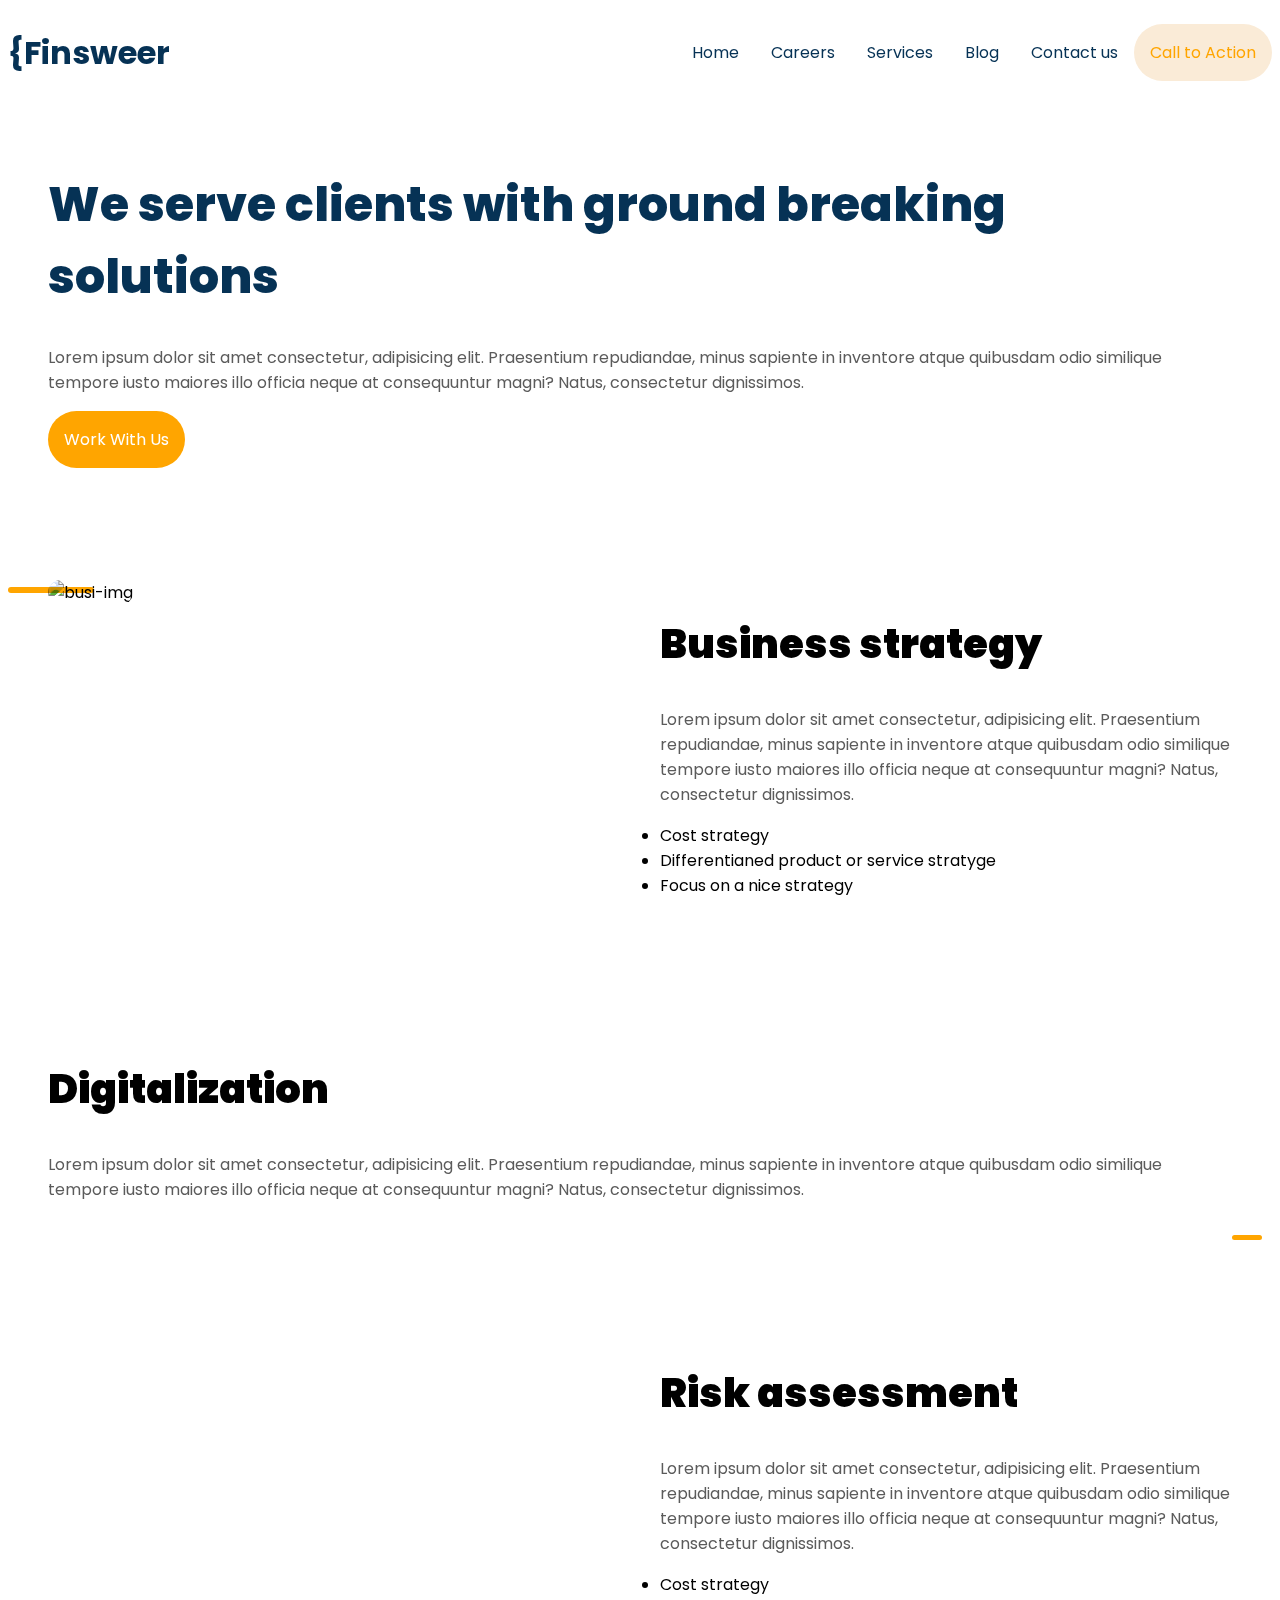
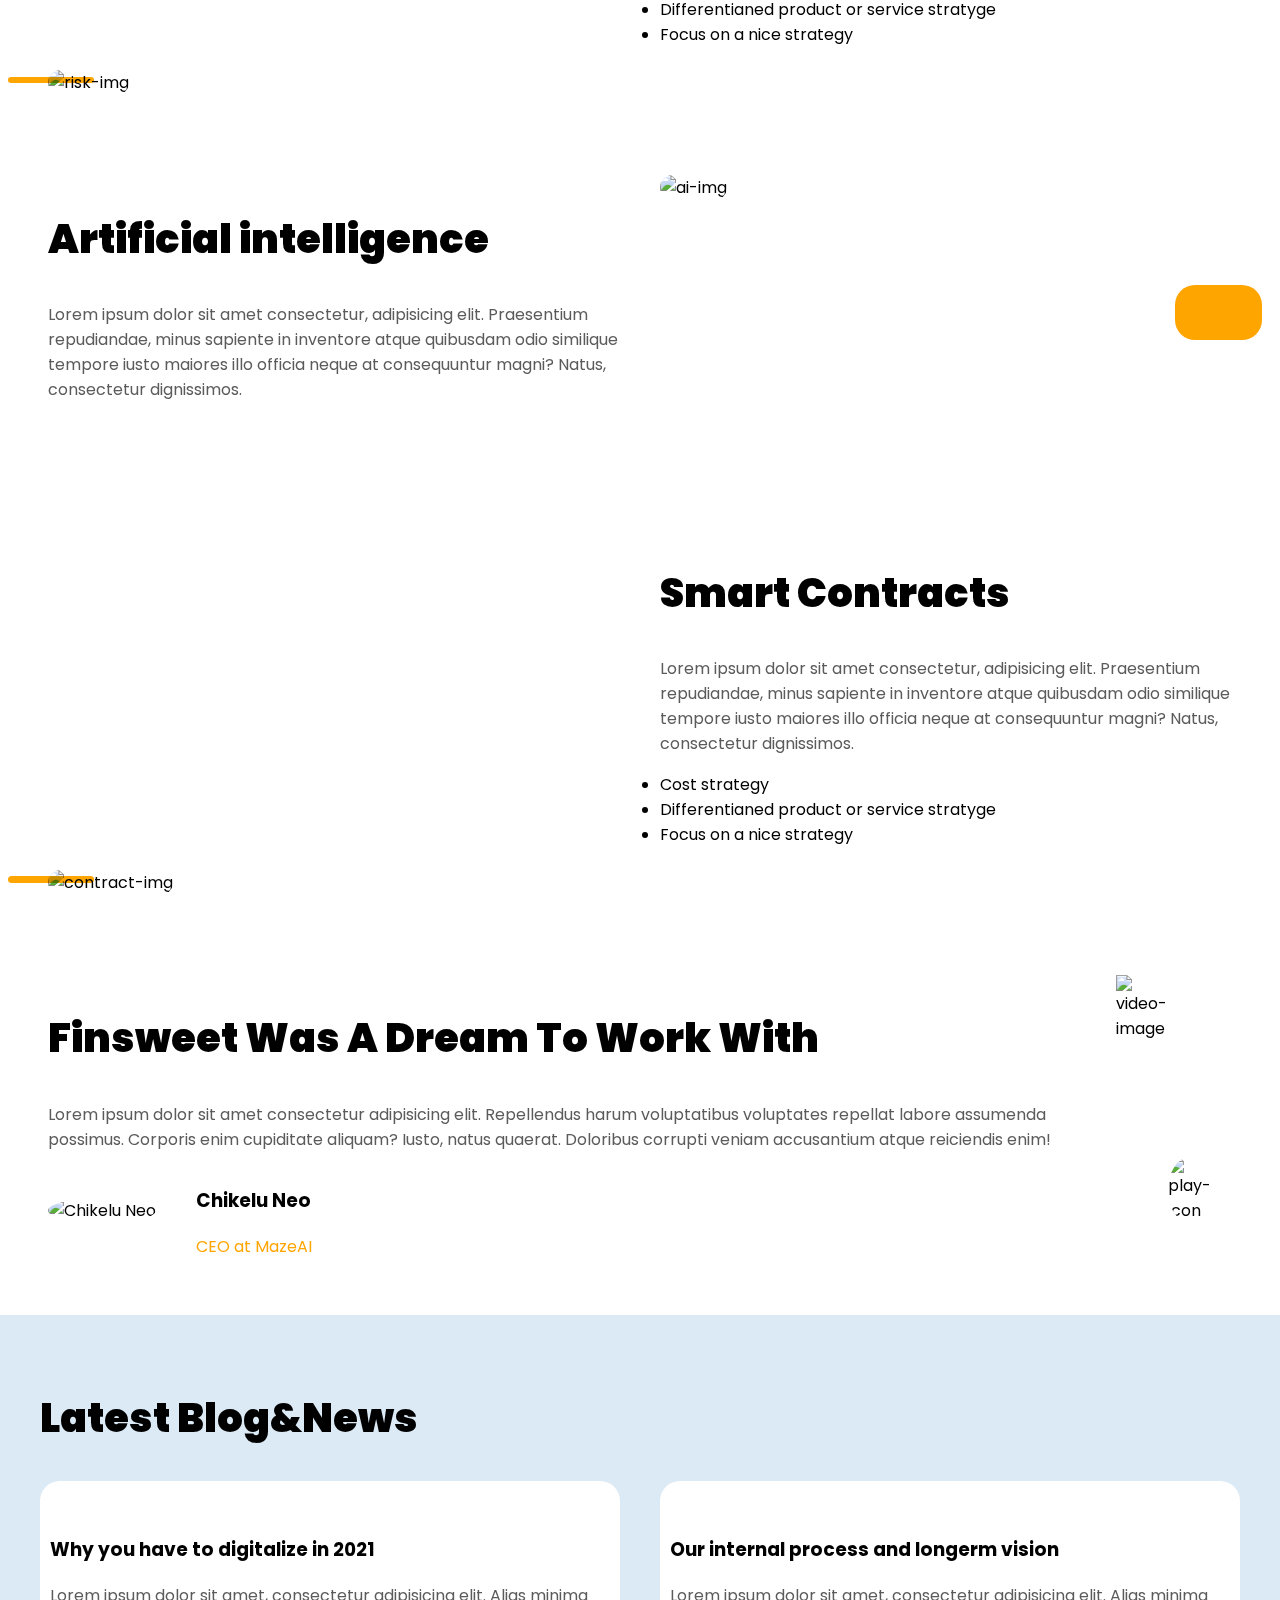
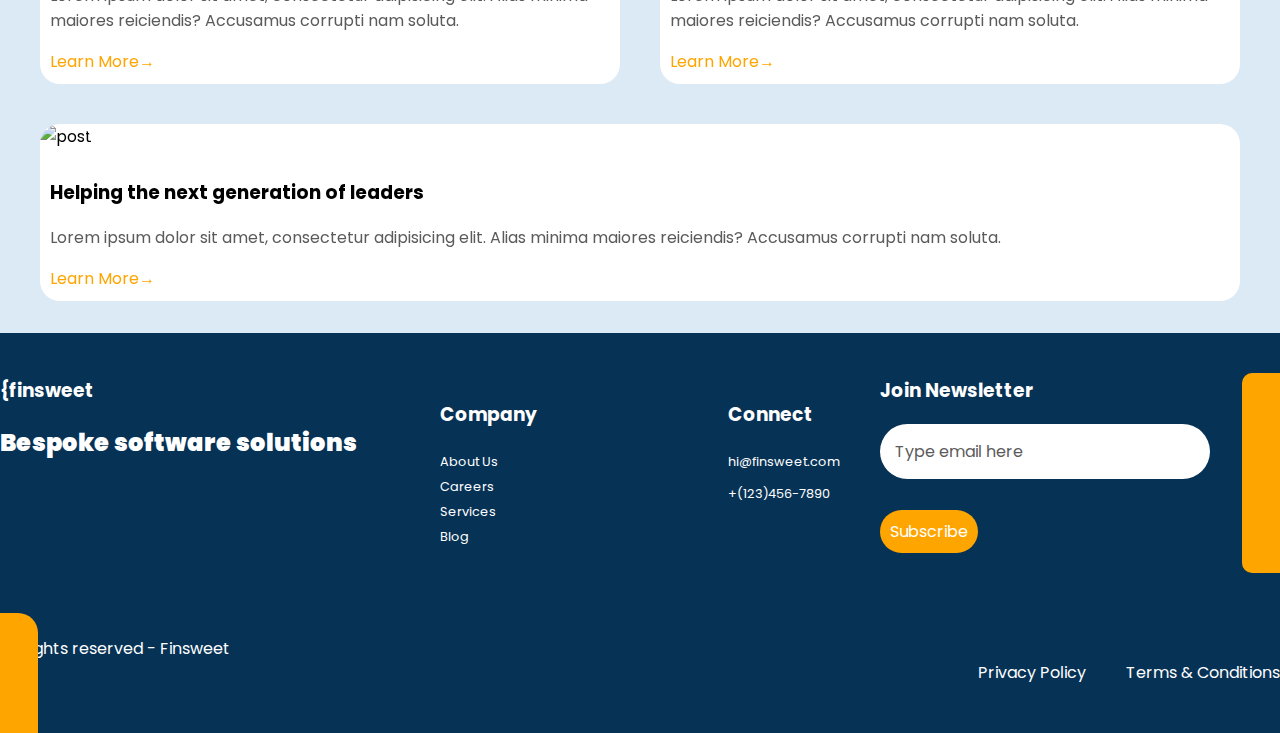
==== page-2.html @ c683b48f "update" ====
<!DOCTYPE html>
<html lang="en">
<head>
    <meta charset="UTF-8">
    <meta http-equiv="X-UA-Compatible" content="IE=edge">
    <meta name="viewport" content="width=device-width, initial-scale=1.0">
    <title>Finsweet</title>
    <link rel="preconnect" href="https://fonts.googleapis.com">
    <link rel="preconnect" href="https://fonts.gstatic.com" crossorigin>
    <link
        href="https://fonts.googleapis.com/css2?family=Inter+Tight:ital,wght@0,300;0,700;1,100&family=Poppins:wght@300;400&family=Roboto:ital,wght@0,100;1,100&display=swap"
        rel="stylesheet">
    <link rel="stylesheet" href="https://cdnjs.cloudflare.com/ajax/libs/font-awesome/6.2.0/css/all.min.css" integrity="sha512-xh6O/CkQoPOWDdYTDqeRdPCVd1SpvCA9XXcUnZS2FmJNp1coAFzvtCN9BmamE+4aHK8yyUHUSCcJHgXloTyT2A==" crossorigin="anonymous" referrerpolicy="no-referrer" />

    <link rel="stylesheet" href="/CSS/style.css">
</head>
<body>

    <header>
        <div class="container">
            <nav class="main-nav">
                <div class="logo">{Finsweer</div>
                <ul class="nav-items btm-flex">
                    <li><a href="./index.html" target="_blank">Home</a></li>
                    <li><a href="./page-3.html" target="_blank">Careers</a></li>
                    <li><a href="./page-2.html" target="_blank">Services</a></li>
                    <li><a href="./page-4.html" target="_blank">Blog</a></li>
                    <li><a href="./page-7.html" target="_blank">Contact us</a></li>
                    <li class="cta-btn"><a  href="#">Call to Action</a></li>
                </ul>
            </nav>
        </div>
    </header>

    <section class="serve">
        <div class="container">
                <div class="row align-end">
                    <div class="col-2 hero-left">
                        <h1>We serve clients with ground breaking solutions</h1>
                        <p>Lorem ipsum dolor sit amet consectetur, adipisicing elit. Praesentium repudiandae, minus
                            sapiente in inventore atque quibusdam odio similique tempore iusto maiores illo officia
                            neque at consequuntur magni? Natus, consectetur dignissimos.</p>
                        <div class="serve-buttom btm-blank">
                            <a href="#">Work With Us</a>
                        </div>
                    </div>
                    <div class=" serve exp-img ">
                        <div class="serve about-img">
                            <img src="/img/irt-img.jpeg" alt="">
                        </div>
                    </div>
                </div>
        </div>
    </section>

    <section class="business-section">
        <div class="container">
                <div class="row">
                    <div class="col-2">
                        <div class=" business left-sticker">
                            <div class="business-img sticker">
                                <img src="/img/busi-img.jpeg" alt="busi-img">
                            </div>
                        </div>
                    </div>
                    <div class="col-2 hero-left">
                        <h2> Business strategy</h2>
                        <p>Lorem ipsum dolor sit amet consectetur, adipisicing elit. Praesentium repudiandae, minus
                            sapiente in inventore atque quibusdam odio similique tempore iusto maiores illo officia
                            neque at consequuntur magni? Natus, consectetur dignissimos.</p>
                        <ul class="busi-item">
                            <li>Cost strategy</li>
                            <li>Differentianed product or service stratyge</li>
                            <li>Focus on a nice strategy</li>
                        </ul>
                    </div>
                </div>
        </div>
    </section>

    <section class="digital-section">
        <div class="container">
                <div class="row align-end">
                    <div class="col-2 hero-left">
                        <h2>Digitalization</h2>
                        <p>Lorem ipsum dolor sit amet consectetur, adipisicing elit. Praesentium repudiandae, minus
                            sapiente in inventore atque quibusdam odio similique tempore iusto maiores illo officia
                            neque at consequuntur magni? Natus, consectetur dignissimos.</p>
                    </div>
                    <div class=" digital-img right-sticker ">
                        <div class="ai-img ">
                            <img src="/img/diji.jpeg" alt="">
                        </div>
                    </div>
                </div>
        </div>
    </section>

    <section class="risk-section">
        <div class="container">
                <div class="row align-end">
                    <div class="col-2">    
                        <div class=" risk left-sticker">
                            <div class="riski-img sticker">
                                <img src="/img/risk-img.jpeg" alt="risk-img">
                            </div>
                        </div>
                    </div>
                    <div class="col-2 hero-left">
                        <h2> Risk assessment</h2>
                        <p>Lorem ipsum dolor sit amet consectetur, adipisicing elit. Praesentium repudiandae, minus
                            sapiente in inventore atque quibusdam odio similique tempore iusto maiores illo officia
                            neque at consequuntur magni? Natus, consectetur dignissimos.</p>
                        <ul class="busi-item">
                            <li>Cost strategy</li>
                            <li>Differentianed product or service stratyge</li>
                            <li>Focus on a nice strategy</li>
                        </ul>
                    </div>
                </div>
        </div>
    </section>

    <section class="ai">
        <div class="container">
                <div class="row">
                    <div class="col-2 hero-left">
                        <h2>Artificial intelligence</h2>
                        <p>Lorem ipsum dolor sit amet consectetur, adipisicing elit. Praesentium repudiandae, minus
                            sapiente in inventore atque quibusdam odio similique tempore iusto maiores illo officia
                            neque at consequuntur magni? Natus, consectetur dignissimos.</p>
                    </div>
                    <div class=" col-2 right-sticker ">
                        <div class="ai-img ">
                            <img src="/img/busi-img.jpeg" alt="ai-img">
                        </div>
                    </div>
                </div>
        </div>
    </section>

    <section class="contract-section">
        <div class="container">
                <div class="row align-end">
                    <div class="col-2">
                        <div class=" contract left-sticker">
                            <div class=" contract-img sticker">
                                <img src="/img/contract.jpeg" alt="contract-img">
                            </div>
                        </div>
                    </div>
                    <div class="col-2 hero-left">
                        <h2> Smart Contracts</h2>
                        <p>Lorem ipsum dolor sit amet consectetur, adipisicing elit. Praesentium repudiandae, minus
                            sapiente in inventore atque quibusdam odio similique tempore iusto maiores illo officia
                            neque at consequuntur magni? Natus, consectetur dignissimos.</p>
                        <ul class="busi-item">
                            <li>Cost strategy</li>
                            <li>Differentianed product or service stratyge</li>
                            <li>Focus on a nice strategy</li>
                        </ul>
                    </div>
                </div>
        </div>
    </section>

    <section class="work-with">
        <div class="container">
            <div class="row">
                <div class="col-2">
                    <h2> Finsweet Was A Dream To Work With</h2>
                    <p>Lorem ipsum dolor sit amet consectetur adipisicing elit. Repellendus harum voluptatibus
                        voluptates repellat labore assumenda possimus. Corporis enim cupiditate aliquam? Iusto, natus
                        quaerat. Doloribus corrupti veniam accusantium atque reiciendis enim!</p>
                    <div class="row">
                        <div class="neo-img">
                            <img src="/img/download.jpeg" alt="Chikelu Neo">
                        </div>
                        <div class="name">
                            <h3>Chikelu Neo</h3>
                            <p>CEO at MazeAI</p>
                        </div>
                    </div>
                </div>
                <div class="play-video">
                    <div class="col-2">
                        <img class="video-image  post" src="/img/video-image.png" alt="video-image">
                        <img class="play-icon " src="/img/play-icon.svg" alt="play-icon">
                    </div>
                </div>
            </div>
        </div>
    </section>

    <section class="Blog bg-lightblue">
        <div class="container">
            <h2>Latest Blog&News</h2>
            <div class="row">
                    <div class="col-3">
                        <div class="2021 blog">
                            <img src="/img/post1.png" alt="">
                            <div class="news-content">
                                <h3>Why you have to digitalize in 2021</h3>
                                <p>Lorem ipsum dolor sit amet, consectetur adipisicing elit. Alias minima maiores
                                    reiciendis? Accusamus corrupti nam soluta.</p>
                                <a class="learn" href="./page-5.html"> Learn More</a>
                            </div>
                        </div>
                    </div>
                    <div class="col-3">
                        <div class="vision blog">
                            <img src="/img/post-2.png" alt="">
                            <div class="news-content">
                                <h3>Our internal process and longerm vision</h3>
                                <p>Lorem ipsum dolor sit amet, consectetur adipisicing elit. Alias minima maiores
                                    reiciendis? Accusamus corrupti nam soluta.</p>
                                <a class="learn" href="./page-5.html"> Learn More</a>
                            </div>
                        </div>
                    </div>
                    <div class="col-3">
                        <div class=" digitalize blog">
                            <img src="/img/post-3.png" alt=" post">
                            <div class="news-content">
                                <h3>Helping the next generation of leaders</h3>
                                <p>Lorem ipsum dolor sit amet, consectetur adipisicing elit. Alias minima maiores
                                    reiciendis? Accusamus corrupti nam soluta.</p>
                                <a class="learn" href="./page-5.html"> Learn More</a>
                            </div>
                        </div>
                    </div>

            </div>
        </div>
    </section>

    <footer class="footer">
        <div class="container">
               <div class="row">
                   <div class="col-3">
                       <div class="about">
                           <h3>{finsweet</h3>
                           <h2>Bespoke software solutions</h2>
                           <div class="footer-buttom">
                                   <i class="fa-brands fa-facebook"></i>
                                   <i class="fa-brands fa-square-youtube"></i>
                                   <i class="fa-brands fa-instagram"></i>
                                   <i class="fa-brands fa-twitter"></i>
                           </div>
                       </div>
                   </div>
                   <div class="col-3">
                       <div class="row">
                           <div class="company-connect">
                               <h3>Company</h3>
                               <ul>
                                   <li><a href="#">About Us</a></li>
                                   <li><a href="#">Careers</a></li>
                                   <li><a href="#">Services</a></li>
                                   <li><a href="#">Blog</a></li>
                               </ul>
                           </div>
                           <div class="company-connect">
                               <h3>Connect</h3>
                               <a href="#">hi@finsweet.com</a>
                               <p>+(123)456-7890</p>
                           </div>
                       </div>
                   </div>
                   <div class="col-3">
                       <div class="join">
                           <h3>Join Newsletter</h3>
                           <p class="type">Type email here</p>
                           <a href="#"> Subscribe</a>
                         
                       </div>
                   </div>
               </div>
               <div class="row">
                   <div class="reserved-footer">
                       <span> All rights reserved - Finsweet</span>
                   </div>
                   <div class="row">
                       <div>Privacy Policy</div>
                       <div>Terms & Conditions</div>
                   </div>
               </div>
        </div>
   </footer>
    
</body>
</html>
---- CSS/style.css ----
body{
    font-family: 'Poppins', sans-serif;
}

.main-nav{
    display: flex;
    justify-content: space-between;
    align-items: center;
}
.logo{
    color: #063255;
    font-size: 2rem;
    font-weight: 700;
}
ul{
    list-style: none;
    padding: 0;
}
.nav-items a{
    color: #063255;
}

a{
    text-decoration: none;
    color: orange;
    font-size: 1rem;
}
.btm-flex{
    display: flex;
}
.btm-flex li{
    padding: 1rem;
}
.cta-btn{
    background-color: #faebd7;
    padding: .5rem;
    border-radius: 60px;
}
.cta-btn a{
    color: orange;
}
.hero-content h1{
    font-size: 4rem;
    font-weight: 700;
}
h1{
    font-size: 3rem;
    font-weight: 800;
    color: #063255;
}
 p{
    color: #5B5B5B;
    font-size: 1rem;
}
h2{
    font-size: 2.5rem;
    font-weight: 900;
}
.bg-lightblue{
    background-color: #dceaf5;
    margin: 0 -8px;
}
.container{
    max-width: 1280px;
    margin: 0 auto;
}
section{
    padding: 2.5rem;
}
.hero-section{
    padding: 0;
}
.row{
    display: flex;
    flex-wrap: wrap;
    gap: 40px;
}
.col-2{
    flex: 1 400px;
    width: calc(100%/2 - 40px);
}
.img-fluid{
    max-width: 100%;
}
.hero-img{
    padding: -40px;
}
.hero-img img{
    vertical-align: bottom;
}

.align-end{
    align-items: flex-end;
}
.hero-left{
    align-self:flex-start;
    margin-bottom: 2rem;
}
.partners{
    margin-top: 10px;
}
.partners img{
    padding: 1rem;
}
.hero-buttom {
    margin: 30px;
}
.hero-buttom :first-child{
    background-color: orange;
    padding: 15px;
    margin: 30px;
    border-radius: 40px;
    color: white;
}

/*SECTORS*/
.col-3{
    flex: 1 400px;
    width: calc(100%/3 - 40px);
}
.post img{
    border-radius: 10px;
}
.col-3 a{
    color: orange;

}
.col-3 a::after{
    content: '\2192';
    color: orange;
}
/*SOLUTION*/
.solution-content img{
    height: 41px;
}
.solution-content .icon{
    background-color: white;
    border-radius: 10px;
    padding: 1rem;
    margin-bottom: 10px;
}

/*EXP*/
.min-card{
    display: flex;
    flex-basis: 180px;
    gap: 30px;
    width: calc(100%2-30px);
}
.min-card h2{
    color: orange;
}
.exp-img{
    position: relative; 
}
.about-img::after{
    content: '';
    background-color: orange;
    position: absolute;
    inset: 0 75% 0 0;
    mix-blend-mode: multiply;
    border-top-left-radius: 10px;
    border-bottom-left-radius: 10px;
} 
.about-img img{
    border-radius: 10px;
    vertical-align: bottom;
}
/*STRATEGY*/
.str-items a{
    color: #B0CFDE;
    padding: .5rem;
    border-radius: 20px;
    background-color: aliceblue;
}
.str-items  .btm-str{
    color: orange;
    background-color: white;
}
.strategy-content {
    border-radius: 20px;
    position: relative;
}
.ribbon-img{
    position:absolute;
    right: -10px;
    top: -15px;
}
.str-buttom{
    padding: 1rem;
}
.str-buttom a::after{
    content: '\2192';
    color: orange;
}
.str-img img{
    padding: 1.5rem;
}
.team-img::after{
    content: '';
    background-color: orange;
    position: absolute;
    inset: 4.7% 70% 5.8% 4.5%;
    mix-blend-mode: multiply;
    border-top-left-radius: 20px;
    border-bottom-left-radius: 20px;

}
/*VACANCIES*/
.vacancies{
    background-color: orange;
    margin: -8px;
    padding: 0;
}
.vaca-job{
    align-self: center;
    margin: 50%;
}
.vacancies .vaca-img{
    background-image: url('/img/experience-image.png');
    background-size: cover;
    height: 485px;
    margin: 0 -50px;
}
.vacancies h2{
    color: white;
}

.col-2 .vaca-job{
    align-self: center;
    margin: 0 25px;
}
.vacancies .col-2{
    align-self: center;
    margin: 0 50px;
}
.vacancies .col-2 a{
    color: orange;
    background-color: white;
    padding: 15px;
    border-radius: 20px;
    flex-basis: 600px;
}
/*work-with*/
.workwith-content{
    margin: 10px;
    align-self: center;
}
.ww-name-img img{ 
    border-radius: 60%;
    width: 80px;
    margin-top: 1rem;
}
.ww-name h2{
    font-size: 1rem;
}
.ww-name h3{
    color: orange;
    font-size: 1rem;
}
.play-video{
    position: relative;
}
.work-with .play-icon{
    position: absolute;
    background-color: white;
    border-radius: 50%;
    bottom: 2rem;
    left: 2rem;
    padding: 20px;  
}
.name p{
    color: orange;
}
.neo-img img{
    border-radius: 60%;
    width: 80px;
}
.neo-img{
    margin-top: 30px;
}
/*BLOG*/
.col-3 .blog{
    background-color: white;
    border-radius: 20px;

}    
.blog img{
    border-top-left-radius: 20px;
    border-top-right-radius: 20px;

}
.blog .news-content{
    padding: 10px;
}
/*FOOTER*/
footer{
    background-color: #063255;
    color: white;
    margin: -8px;
}
footer h2{
    color: white;
    font-size: 1.5rem;
}
footer .col-3 a{
    color: white;
}
footer .col-3 a::after{
    content: none;
}
.company-connect p{
    color: white;
    font-size: .8rem;
}

footer .join p{
    background-color: white;
    text-align: start;
    padding: 15px;
    width: 300px;
    border-radius: 30px;
    margin-bottom: 40px;
}
.join a{
    background-color: orange;
    padding: 10px;
    width: 150px;
    border-radius: 40px;
}
footer .row{
    padding: 1.5rem 0;
    justify-content: space-between;
}


.footer{
    position: relative;
}
.footer::after{
    content: '';
    background-color: orange;
    position: absolute;
    inset: 10% 0% 40% 97%;
    border-top-left-radius: 10px;
    border-bottom-left-radius: 10px;
}
footer .container::after{
    content: '';
    background-color: orange;
    position: absolute;
    inset: 70% 97% 0% 0%;
    border-top-right-radius: 20px;
}
.footer-buttom i{
    margin: 5px;
}
.company-connect a{
    font-size: .8rem;
}


/*PAGE-2*/
.btm-blank{
    display: inline-block;
    background-color: orange;
    padding: 1rem;
    border-radius: 50px;
}
.btm-blank a{
    color: white;
}

/*BUSINESS*/
.busi-item li{
    list-style-type: disc;
}

.right-sticker{
    position: relative;
}
.right-sticker .ai-img:after{
    content: '';
    position: absolute;
    background-color: orange;
    mix-blend-mode: multiply;
    inset: 40% 90% 40% 90%;
    right: -30px;
    border-radius: 20px;

}
.left-sticker{
    position: relative;
}
.left-sticker .sticker:after{
    content: '';
    position: absolute;
    background-color: orange;
    mix-blend-mode: multiply;
    inset: 25% 92% 50% 0%;
    border-radius: 20px;
    left: -40px;
}
.ai-img img{
    border-radius: 20px;
}
.sticker img{
    border-radius: 20px;
}
/*PAGE-3*/

.positions{
    background-color: #dbe9fa;
    width: calc(100%/5);
    border-radius: 10px;
    padding: 1.5rem;
    margin: 20px;
}
/*PAGE-4*/
.andrew-img img{
    width: 80px;
    border-radius: 50%;
}
.all-posts .blog{
    background-color: aliceblue;
}
/*PAGE-5*/
.figma-img img{
    width: 100%;
    margin: 40px 0;
}
.figma-content{
    margin: 0 20%;
    
}

/*PAGE-6*/
.engeneer-content {
    border-radius: 10px;
    margin: 30px auto;
}
.engeneer-items li{
    margin: 30px;
    font-size: 1.5rem;
}
.engeneer-section .container{
    padding: 0;
}
.engeneer-items .orange{
    color: orange;
}
.col-4{
    display: flex;
    flex-wrap: wrap;
    width: calc(100%/4 - 40px);
}
.data p{
    background-color:#DADBDD ;
    justify-content: space-around;
    padding: 10px;
    border-radius: 20px;
}
.persnol-data input{
    background-color: #f0f1f3;
    padding: 1rem;
    border: 20px;
    border-radius: 20px;
    width: 580px;
    color: #5B5B5B;
    text-align: start;
    line-height: -10px;
}
.type-mess input{
    width: 1240px;
    padding-bottom: 100px;
}

.submit-btm input{
    margin: 30px 0;
    background-color: orange;
    color: white;
    padding: .8rem 1.6rem;
    border-radius: 30px;
    border: white;
}
/*PAGE-7*/
.data input{
    background-color: #f0f1f3;
    padding: 1rem;
    margin: 10px;
    border: 20px;
    border-radius: 20px;
    width: 500px;
    color: #5B5B5B;
    text-align: start;
}
.data textarea{
    background-color: #f0f1f3;
    padding: 1rem;
    margin: 10px;
    border: 20px;
    border-radius: 20px;
    width: 500px;
    color: #5B5B5B;
    text-align: start;



}
.map iframe {
    border-radius: 20px;
}
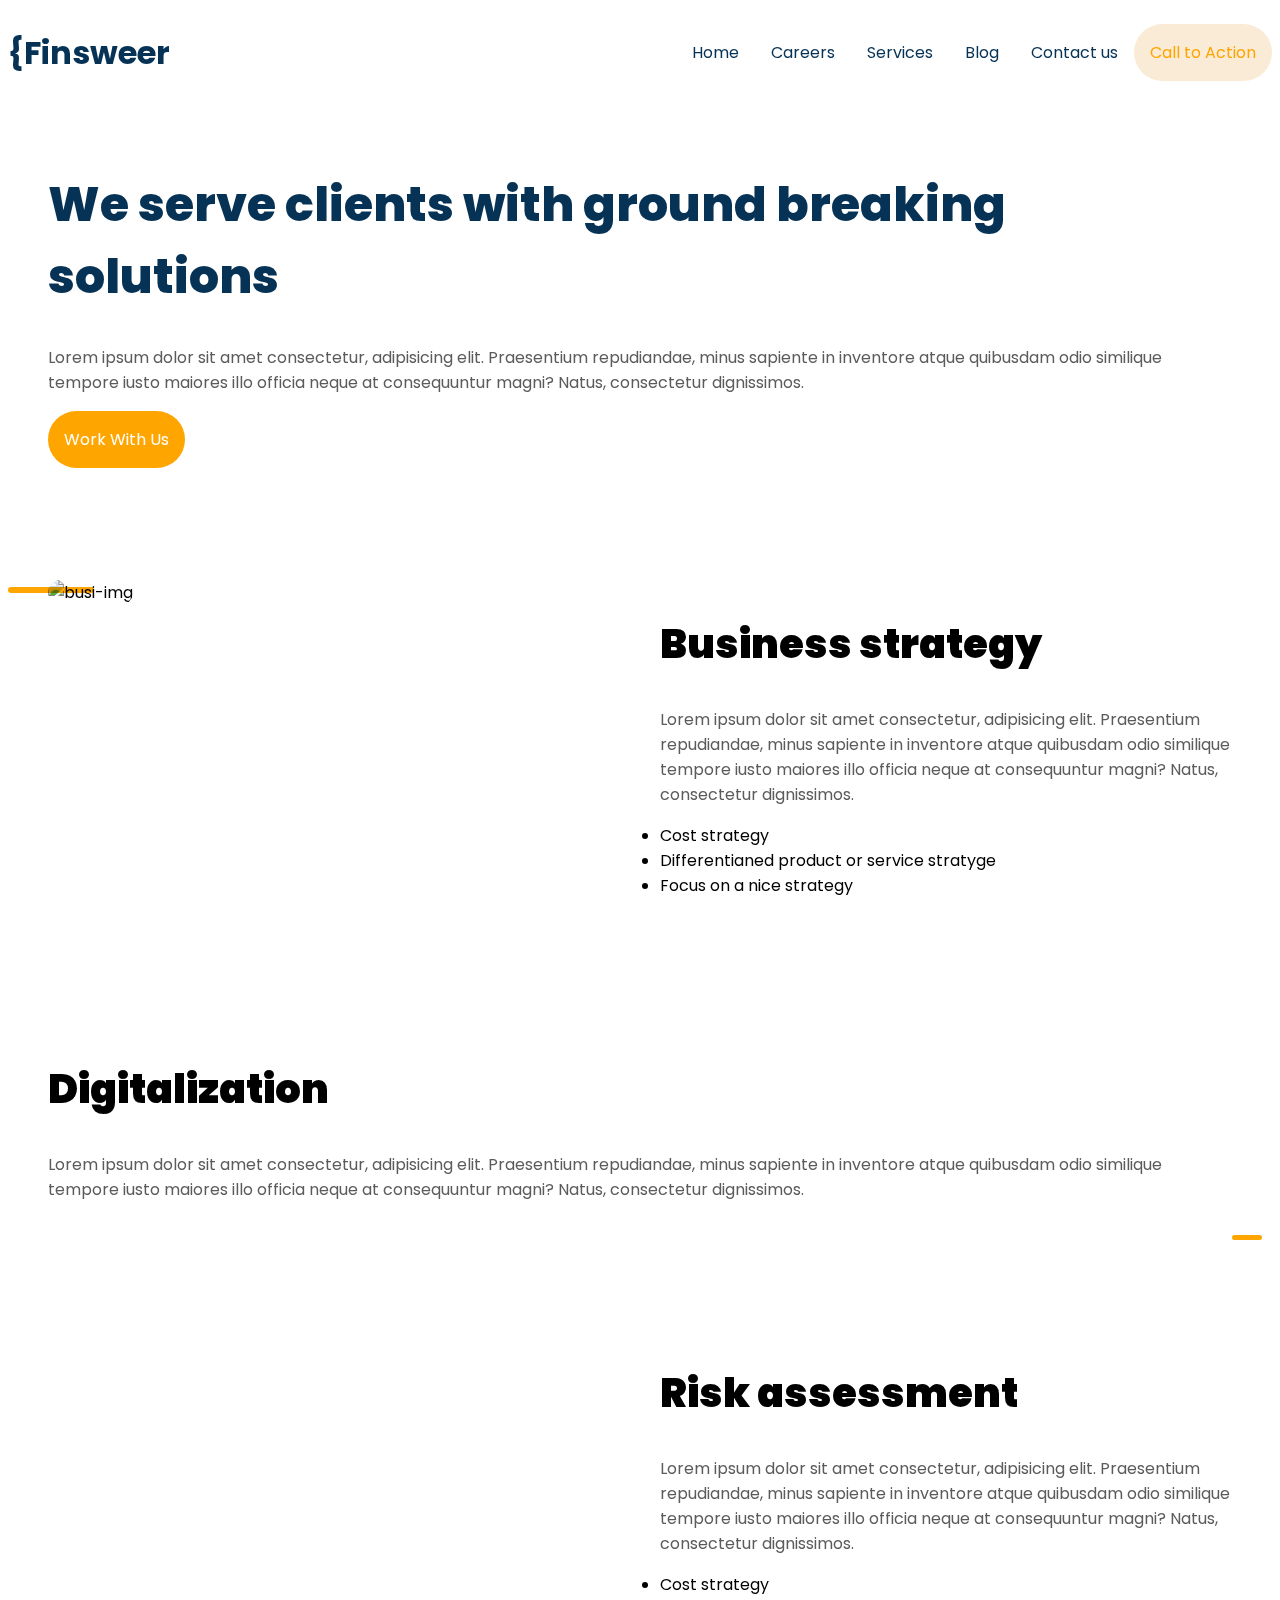
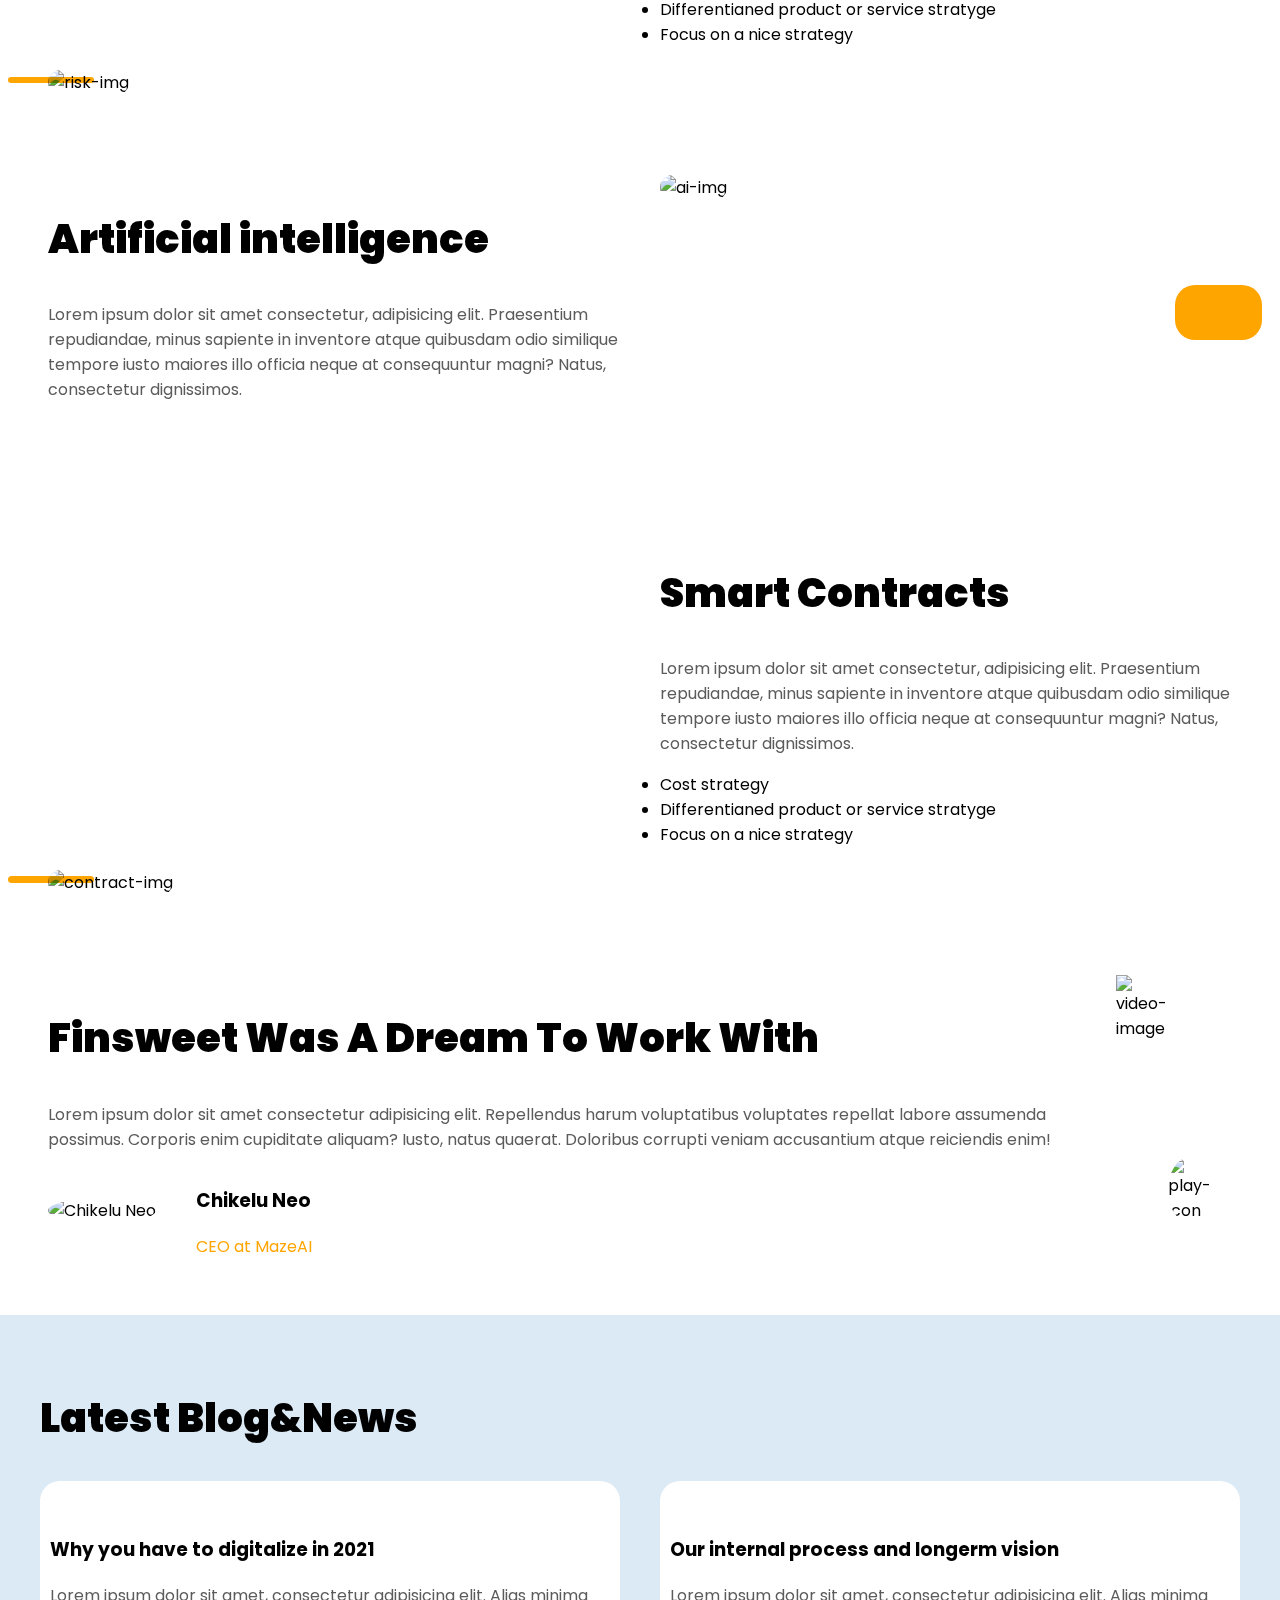
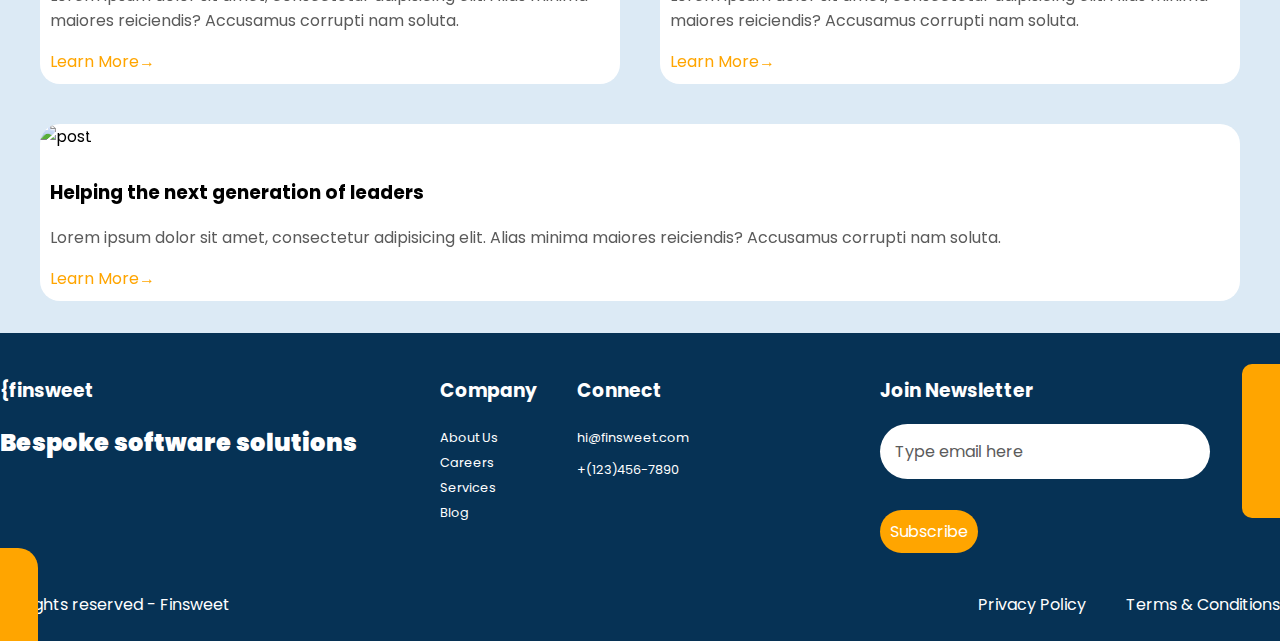
==== commit 9b7fda58: "update" ====
--- a/page-2.html
+++ b/page-2.html
@@ -236,7 +236,7 @@
 
     <footer class="footer">
         <div class="container">
-               <div class="row">
+               <div class="row contact">
                    <div class="col-3">
                        <div class="about">
                            <h3>{finsweet</h3>
@@ -276,7 +276,7 @@
                        </div>
                    </div>
                </div>
-               <div class="row">
+               <div class="row last">
                    <div class="reserved-footer">
                        <span> All rights reserved - Finsweet</span>
                    </div>
--- a/CSS/style.css
+++ b/CSS/style.css
@@ -97,7 +97,9 @@
     margin-bottom: 2rem;
 }
 .partners{
-    margin-top: 10px;
+    margin: 10px 0;
+    padding: 30px 0;
+    
 }
 .partners img{
     padding: 1rem;
@@ -123,7 +125,6 @@
 }
 .col-3 a{
     color: orange;
-
 }
 .col-3 a::after{
     content: '\2192';
@@ -152,6 +153,7 @@
 }
 .exp-img{
     position: relative; 
+   max-width: 100%;
 }
 .about-img::after{
     content: '';
@@ -172,10 +174,12 @@
     padding: .5rem;
     border-radius: 20px;
     background-color: aliceblue;
+    border: 1px solid #B0CFDE;
 }
 .str-items  .btm-str{
     color: orange;
     background-color: white;
+    border: none;
 }
 .strategy-content {
     border-radius: 20px;
@@ -204,7 +208,6 @@
     mix-blend-mode: multiply;
     border-top-left-radius: 20px;
     border-bottom-left-radius: 20px;
-
 }
 /*VACANCIES*/
 .vacancies{
@@ -288,7 +291,7 @@
 .blog img{
     border-top-left-radius: 20px;
     border-top-right-radius: 20px;
-
+    width: 100%;
 }
 .blog .news-content{
     padding: 10px;
@@ -312,6 +315,9 @@
 .company-connect p{
     color: white;
     font-size: .8rem;
+}
+.footer .contact{
+    padding: 1.5rem 0;
 }
 
 footer .join p{
@@ -328,12 +334,10 @@
     width: 150px;
     border-radius: 40px;
 }
-footer .row{
+.footer .last{
+    justify-content: space-between;
     padding: 1.5rem 0;
-    justify-content: space-between;
-}
-
-
+}
 .footer{
     position: relative;
 }
@@ -403,9 +407,11 @@
 }
 .ai-img img{
     border-radius: 20px;
+    max-width: 100%;
 }
 .sticker img{
     border-radius: 20px;
+    max-width: 100%;
 }
 /*PAGE-3*/
 
@@ -431,8 +437,8 @@
 }
 .figma-content{
     margin: 0 20%;
-    
-}
+}
+
 
 /*PAGE-6*/
 .engeneer-content {
@@ -467,22 +473,18 @@
     border-radius: 20px;
     width: 580px;
     color: #5B5B5B;
-    text-align: start;
-    line-height: -10px;
-}
-.type-mess input{
-    width: 1240px;
-    padding-bottom: 100px;
 }
 
 .submit-btm input{
-    margin: 30px 0;
-    background-color: orange;
-    color: white;
-    padding: .8rem 1.6rem;
-    border-radius: 30px;
-    border: white;
-}
+    background-color: orange;
+    padding: 15px;
+    border-radius: 50px;
+    color: white;
+    border: 20px;
+    width: 100px;
+
+}
+
 /*PAGE-7*/
 .data input{
     background-color: #f0f1f3;
@@ -492,7 +494,6 @@
     border-radius: 20px;
     width: 500px;
     color: #5B5B5B;
-    text-align: start;
 }
 .data textarea{
     background-color: #f0f1f3;
@@ -500,14 +501,12 @@
     margin: 10px;
     border: 20px;
     border-radius: 20px;
-    width: 500px;
     color: #5B5B5B;
-    text-align: start;
-
-
-
 }
 .map iframe {
     border-radius: 20px;
 }
-
+.location-section h1{
+    margin: 0;
+}
+
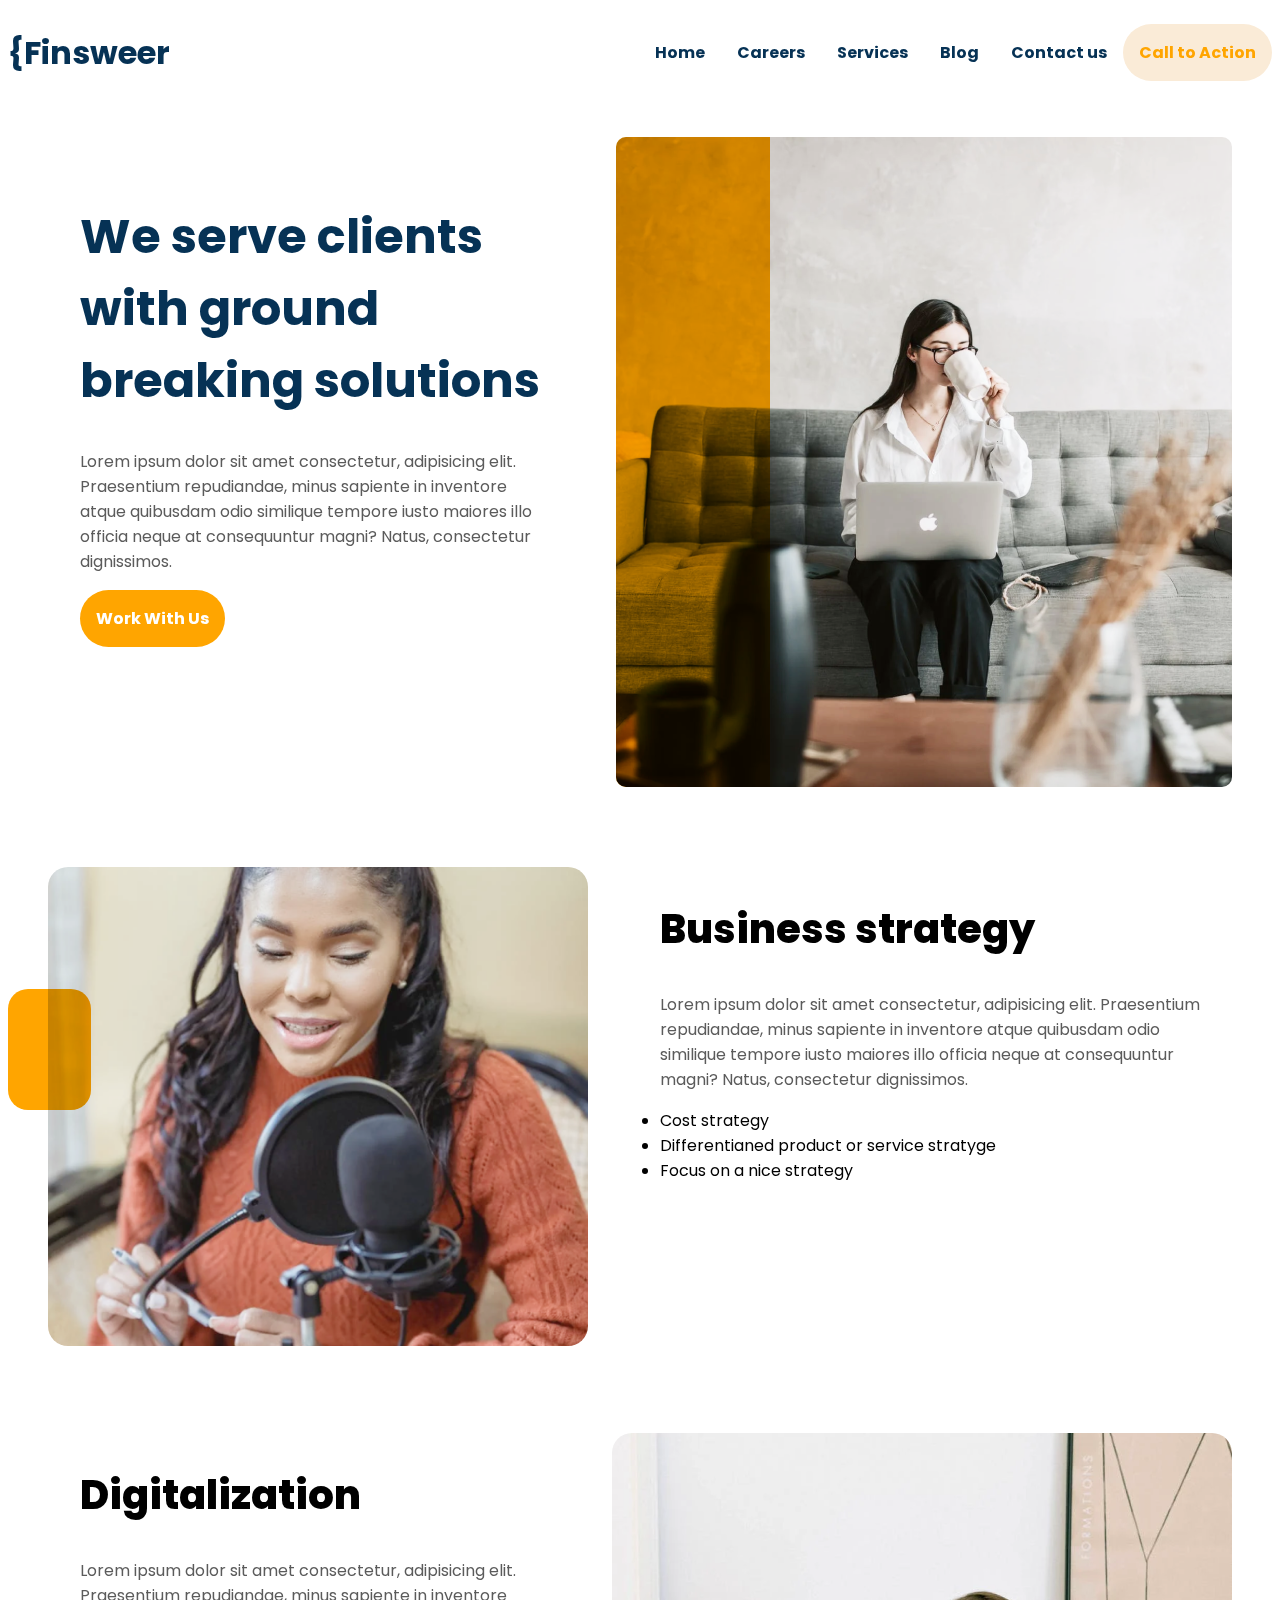
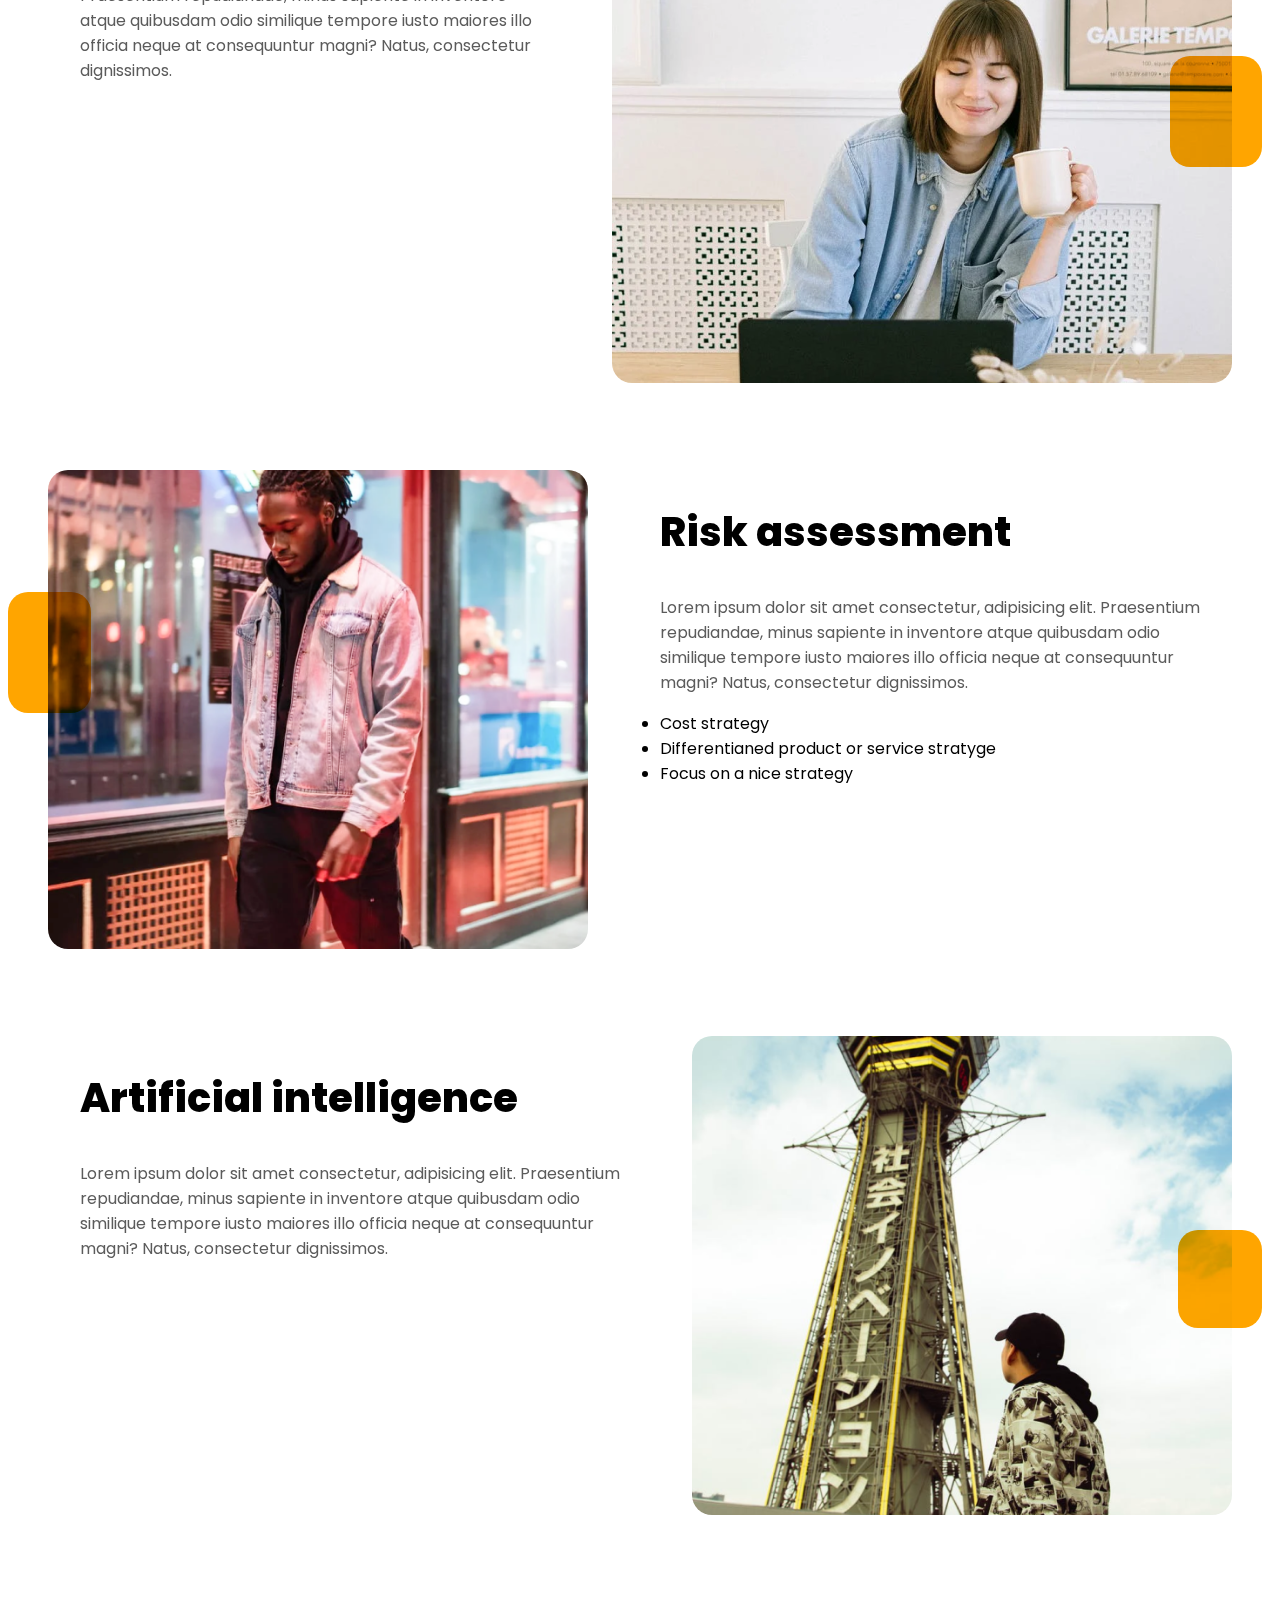
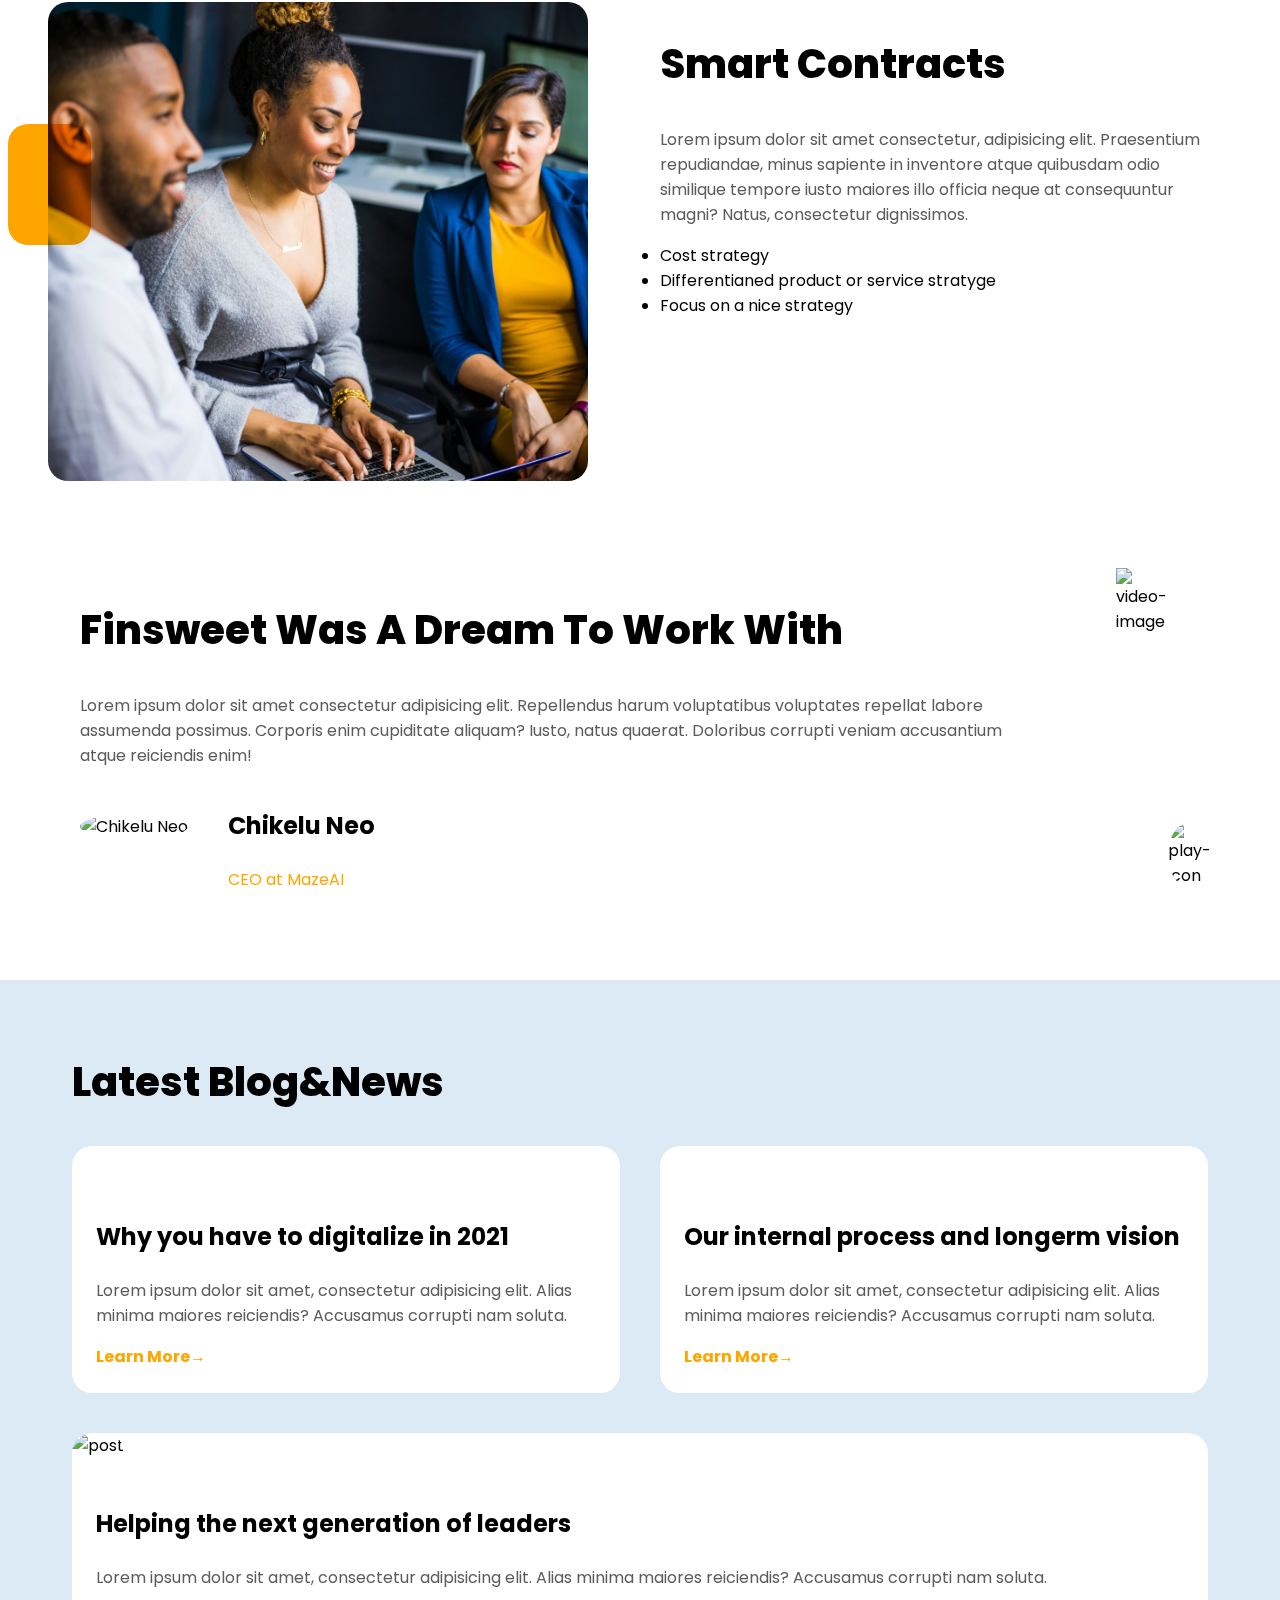
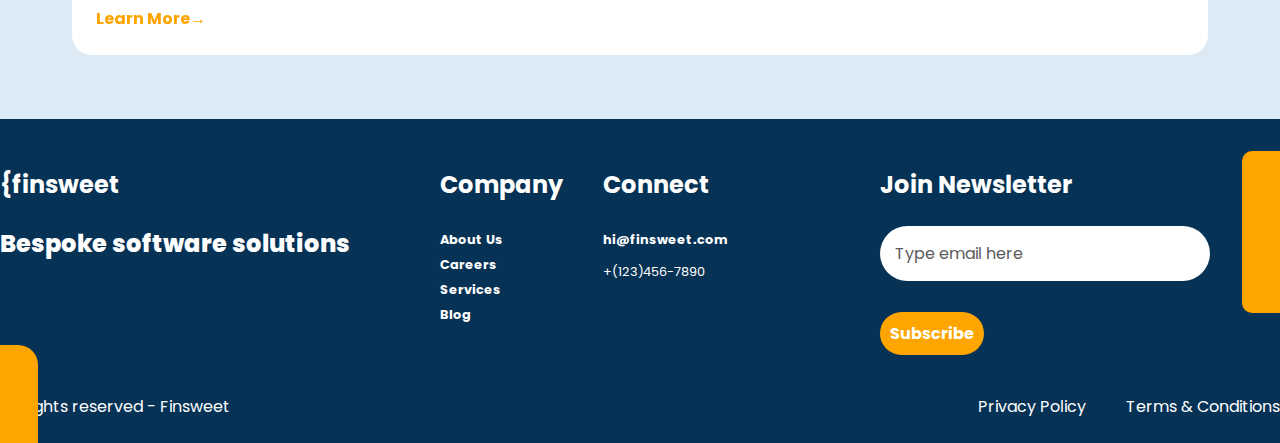
==== commit 2610e77a: "update" ====
--- a/page-2.html
+++ b/page-2.html
@@ -35,7 +35,7 @@
     <section class="serve">
         <div class="container">
                 <div class="row align-end">
-                    <div class="col-2 hero-left">
+                    <div class="col-2 align-left">
                         <h1>We serve clients with ground breaking solutions</h1>
                         <p>Lorem ipsum dolor sit amet consectetur, adipisicing elit. Praesentium repudiandae, minus
                             sapiente in inventore atque quibusdam odio similique tempore iusto maiores illo officia
@@ -46,7 +46,7 @@
                     </div>
                     <div class=" serve exp-img ">
                         <div class="serve about-img">
-                            <img src="/img/irt-img.jpeg" alt="">
+                            <img src="/img/1 (1).png" alt="">
                         </div>
                     </div>
                 </div>
@@ -59,11 +59,11 @@
                     <div class="col-2">
                         <div class=" business left-sticker">
                             <div class="business-img sticker">
-                                <img src="/img/busi-img.jpeg" alt="busi-img">
-                            </div>
-                        </div>
-                    </div>
-                    <div class="col-2 hero-left">
+                                <img src="/img/2 (1).png" alt="busi-img">
+                            </div>
+                        </div>
+                    </div>
+                    <div class="col-2 align-left">
                         <h2> Business strategy</h2>
                         <p>Lorem ipsum dolor sit amet consectetur, adipisicing elit. Praesentium repudiandae, minus
                             sapiente in inventore atque quibusdam odio similique tempore iusto maiores illo officia
@@ -81,7 +81,7 @@
     <section class="digital-section">
         <div class="container">
                 <div class="row align-end">
-                    <div class="col-2 hero-left">
+                    <div class="col-2 align-left">
                         <h2>Digitalization</h2>
                         <p>Lorem ipsum dolor sit amet consectetur, adipisicing elit. Praesentium repudiandae, minus
                             sapiente in inventore atque quibusdam odio similique tempore iusto maiores illo officia
@@ -89,7 +89,7 @@
                     </div>
                     <div class=" digital-img right-sticker ">
                         <div class="ai-img ">
-                            <img src="/img/diji.jpeg" alt="">
+                            <img src="/img/3.png" alt="">
                         </div>
                     </div>
                 </div>
@@ -102,11 +102,11 @@
                     <div class="col-2">    
                         <div class=" risk left-sticker">
                             <div class="riski-img sticker">
-                                <img src="/img/risk-img.jpeg" alt="risk-img">
-                            </div>
-                        </div>
-                    </div>
-                    <div class="col-2 hero-left">
+                                <img src="/img/4.png" alt="risk-img">
+                            </div>
+                        </div>
+                    </div>
+                    <div class="col-2 align-left">
                         <h2> Risk assessment</h2>
                         <p>Lorem ipsum dolor sit amet consectetur, adipisicing elit. Praesentium repudiandae, minus
                             sapiente in inventore atque quibusdam odio similique tempore iusto maiores illo officia
@@ -124,7 +124,7 @@
     <section class="ai">
         <div class="container">
                 <div class="row">
-                    <div class="col-2 hero-left">
+                    <div class="col-2 align-left">
                         <h2>Artificial intelligence</h2>
                         <p>Lorem ipsum dolor sit amet consectetur, adipisicing elit. Praesentium repudiandae, minus
                             sapiente in inventore atque quibusdam odio similique tempore iusto maiores illo officia
@@ -132,7 +132,7 @@
                     </div>
                     <div class=" col-2 right-sticker ">
                         <div class="ai-img ">
-                            <img src="/img/busi-img.jpeg" alt="ai-img">
+                            <img src="/img/5.png" alt="ai-img">
                         </div>
                     </div>
                 </div>
@@ -141,15 +141,15 @@
 
     <section class="contract-section">
         <div class="container">
-                <div class="row align-end">
+                <div class="row ">
                     <div class="col-2">
                         <div class=" contract left-sticker">
                             <div class=" contract-img sticker">
-                                <img src="/img/contract.jpeg" alt="contract-img">
-                            </div>
-                        </div>
-                    </div>
-                    <div class="col-2 hero-left">
+                                <img src="/img/6.png" alt="contract-img">
+                            </div>
+                        </div>
+                    </div>
+                    <div class="col-2 align-left">
                         <h2> Smart Contracts</h2>
                         <p>Lorem ipsum dolor sit amet consectetur, adipisicing elit. Praesentium repudiandae, minus
                             sapiente in inventore atque quibusdam odio similique tempore iusto maiores illo officia
@@ -167,7 +167,7 @@
     <section class="work-with">
         <div class="container">
             <div class="row">
-                <div class="col-2">
+                <div class="col-2 align-left">
                     <h2> Finsweet Was A Dream To Work With</h2>
                     <p>Lorem ipsum dolor sit amet consectetur adipisicing elit. Repellendus harum voluptatibus
                         voluptates repellat labore assumenda possimus. Corporis enim cupiditate aliquam? Iusto, natus
@@ -193,7 +193,7 @@
     </section>
 
     <section class="Blog bg-lightblue">
-        <div class="container">
+        <div class="container align-left">
             <h2>Latest Blog&News</h2>
             <div class="row">
                     <div class="col-3">
--- a/CSS/style.css
+++ b/CSS/style.css
@@ -24,6 +24,7 @@
     text-decoration: none;
     color: orange;
     font-size: 1rem;
+    font-weight: 700;
 }
 .btm-flex{
     display: flex;
@@ -45,7 +46,6 @@
 }
 h1{
     font-size: 3rem;
-    font-weight: 800;
     color: #063255;
 }
  p{
@@ -54,7 +54,8 @@
 }
 h2{
     font-size: 2.5rem;
-    font-weight: 900;
+    font-weight: 800;
+    margin-top: 0;
 }
 .bg-lightblue{
     background-color: #dceaf5;
@@ -92,9 +93,9 @@
 .align-end{
     align-items: flex-end;
 }
-.hero-left{
+.align-left{
     align-self:flex-start;
-    margin-bottom: 2rem;
+    margin: 2rem;
 }
 .partners{
     margin: 10px 0;
@@ -116,6 +117,10 @@
 }
 
 /*SECTORS*/
+. h2{
+    color: #1D3444;
+}
+
 .col-3{
     flex: 1 400px;
     width: calc(100%/3 - 40px);
@@ -129,6 +134,10 @@
 .col-3 a::after{
     content: '\2192';
     color: orange;
+}
+.row h3{
+    font-size: 1.5rem;
+    font-weight: 700;
 }
 /*SOLUTION*/
 .solution-content img{
@@ -245,9 +254,8 @@
     flex-basis: 600px;
 }
 /*work-with*/
-.workwith-content{
-    margin: 10px;
-    align-self: center;
+.ww-content{
+    margin: 20px;
 }
 .ww-name-img img{ 
     border-radius: 60%;
@@ -286,15 +294,17 @@
 .col-3 .blog{
     background-color: white;
     border-radius: 20px;
-
-}    
+}  
+
 .blog img{
     border-top-left-radius: 20px;
     border-top-right-radius: 20px;
     width: 100%;
 }
 .blog .news-content{
-    padding: 10px;
+    box-sizing: border-box;
+    padding: 1.5rem;
+
 }
 /*FOOTER*/
 footer{
@@ -374,6 +384,9 @@
 .btm-blank a{
     color: white;
 }
+.serve img{
+    max-width: 100%;
+}
 
 /*BUSINESS*/
 .busi-item li{
@@ -422,6 +435,10 @@
     padding: 1.5rem;
     margin: 20px;
 }
+.passion-img img{
+    width: 100%;
+    height: 650px;
+}
 /*PAGE-4*/
 .andrew-img img{
     width: 80px;
@@ -443,22 +460,15 @@
 /*PAGE-6*/
 .engeneer-content {
     border-radius: 10px;
-    margin: 30px auto;
+    margin: 20px auto;
 }
 .engeneer-items li{
     margin: 30px;
     font-size: 1.5rem;
 }
-.engeneer-section .container{
-    padding: 0;
-}
+
 .engeneer-items .orange{
     color: orange;
-}
-.col-4{
-    display: flex;
-    flex-wrap: wrap;
-    width: calc(100%/4 - 40px);
 }
 .data p{
     background-color:#DADBDD ;
@@ -482,9 +492,7 @@
     color: white;
     border: 20px;
     width: 100px;
-
-}
-
+}
 /*PAGE-7*/
 .data input{
     background-color: #f0f1f3;
